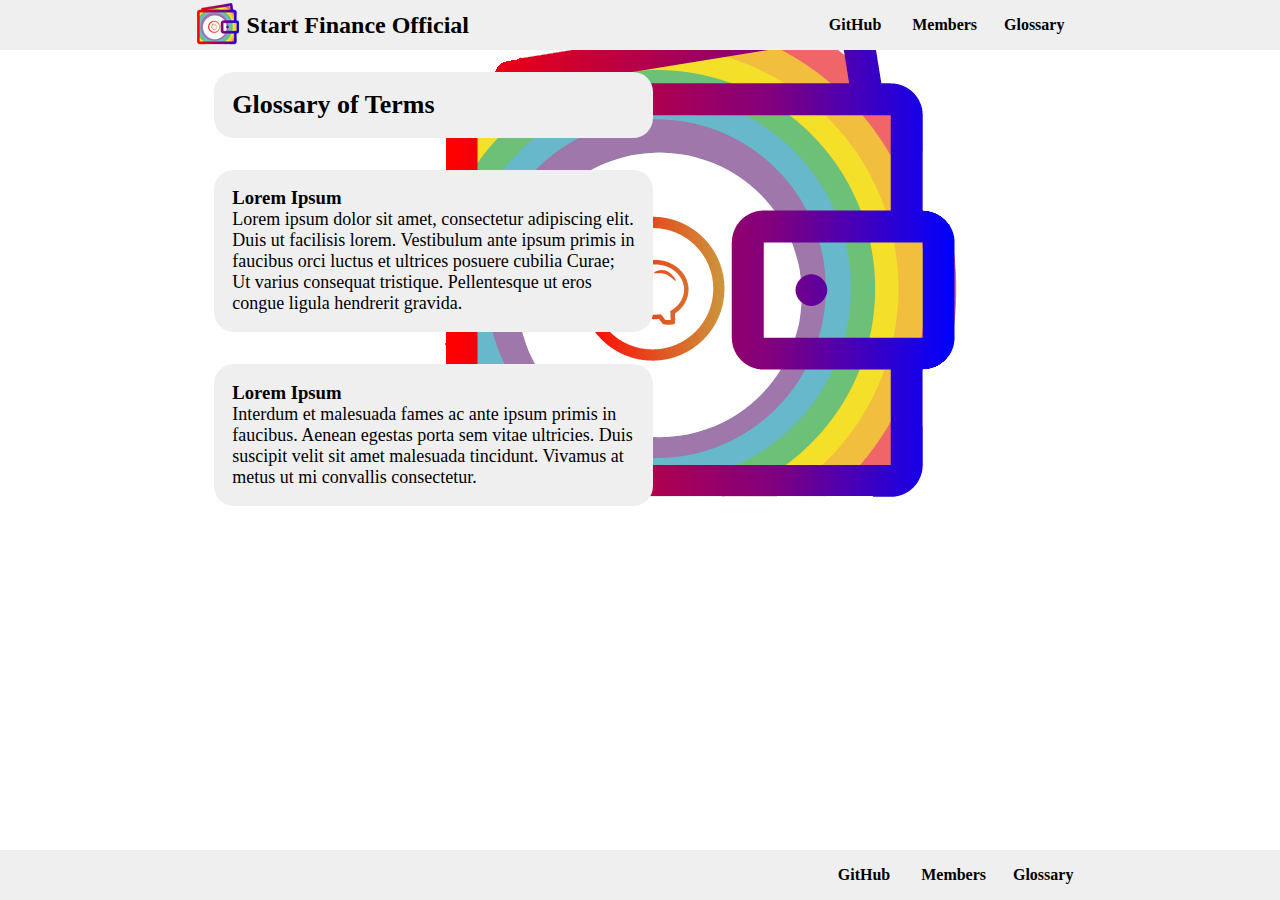
==== Website/html/glossary.html @ 33c6b779 "Initial commit of bare bones website" ====
<!DOCTYPE html>
<html lang="en">
	<head>
		<meta charset="utf-8" />
		<title>Start Finance Official Website</title>
		<link rel="stylesheet" type="text/css" href="../css/basic.css" />
		<link rel="stylesheet" href="https://fonts.googleapis.com/css?family=Libre+Baskerville" />
		
	</head>
	<!--
		Author: Douglas Hudson Walker
		Author: Markus Ooi
		Date: 04/09/18
	-->
	<body class="backgroundImg">
		<!--Header-->
		<header>
			<div class="logo">
				<a href="index.html">
					<img src="../images/logo.png"/>
					<h1>Start Finance Official</h1>
				</a>
			</div>
		<!--Navigation-->
			<nav>
				<ul>
					<li style="float:right"><a href="glossary.html">Glossary</a></li>
					<li style="float:right"><a href="members.html">Members</a></li>
					<li style="float:right"><a target="_blank" href="https://github.com/douglasTafeSA/Tafe18S205">GitHub</a></li>
				</ul>
			</nav>
		</header>
		<!--Responsive container-->
		<div class="container">
			<!--Section-->
			<section>
				<h2>Glossary of Terms<h2>
			</section>
			<section>
				<h3>Lorem Ipsum</h3>
				<p>
					Lorem ipsum dolor sit amet, consectetur adipiscing elit. Duis ut facilisis lorem. 
					Vestibulum ante ipsum primis in faucibus orci luctus et ultrices posuere cubilia Curae; Ut varius consequat tristique. 
					Pellentesque ut eros congue ligula hendrerit gravida. 
				</p>
			</section>
			<section>
				<h3>Lorem Ipsum</h3>
				<p>
					Interdum et malesuada fames ac ante ipsum primis in faucibus. 
					Aenean egestas porta sem vitae ultricies. Duis suscipit velit sit amet malesuada tincidunt. 
					Vivamus at metus ut mi convallis consectetur. 
				</p>
			</section>
		</div>	
		<footer>
			<div>
				<ul>
					<li style="float:right"><a href="glossary.html">Glossary</a></li>
					<li style="float:right"><a href="members.html">Members</a></li>
					<li style="float:right"><a target="_blank" href="https://github.com/douglasTafeSA/Tafe18S205">GitHub</a></li>
				</ul>
			</div>
		</footer>
	</body>
</html>
---- Website/css/basic.css ----
/*
	Title: Basic CSS (Start Finance)
	Author: Douglas Hudson Walker
	Author: Markus Ooi
	Date: 04/09/18
*/
body{
	background-color: white;
	margin: 0 auto;
	padding: 0;
}
.backgroundImg{
    background-image: url("../images/logoLarge.png");
    background-color: transparent;
    background-position: top right;
    background-repeat: no-repeat;
    background-size: auto;
    position: relative;
}
.container{
	width: 70%;
	min-width: 850px;
	margin: 0 auto;
	
}
/*Header*/
header{
	width: 70%;
	float: left;
	padding-left: 15%;
	padding-right: 15%;
	min-width: 850px;
	background: #efefef;
	height: 50px;
}
header div{
	width: 49%;
	float: left;
}
header div img{
	float: left;
	padding-right: 1%;
}
header div h1{
	font-family: "Calibri Light";
	font-size: 1.5em;
	color: black;
	
	margin: 0px;
	padding: 0px;
	line-height: 50px;
	float: left;
}
/*Navigation*/
nav{
	width: 50%;
	height: 50px;
	float: left;
	background: #efefef;
}
ul{
	width: 100%;
	margin: 0;
	float: left;
	padding: 0px;
}
ul li{
	float: right;
	max-height: 50px;
	line-height: 50px;
	width: 20%;
	
	list-style: none;
	
	font-family: "Calibri Light";
	font-weight: bold;
	text-align: center;
}
div.tab{
	display: inline-block;
	text-align: center;
}
/*Navigation Links*/
li a{
	display: block;
	text-decoration: none;
	color: black;
}
li a:hover{
	color: gray;

}
li a:visited{
	color: black;	
}
li a:visited:hover{
	color: gray;
	font-weight: lighter;
}
/*Scetion*/
section{
	margin: 2.5%;
	margin-bottom: 1%;
	padding: 2%;
	width: 45%;
	float:left;
	background: #efefef;
	border-radius: 20px;
	font-family: "Calibri";
}
section p{
	margin: 0;
	padding: 0;
	width: 100%;
	font-size: 18px;
}
section h2{
	margin: 0px;
	padding: 0px;
	font-family: "Calibri Light";
	font-size: 26px;
}
section h3{
	margin: 0;
	padding: 0;
}
.top{
	margin: 0;
	margin-left: 2.5%;
}
/*Footer*/
footer{
	width: 70%;
	padding-left: 15%;
	padding-right: 15%;
	height: 50px;
	position: fixed;
	left: 0;
	bottom: 0;
	min-width: 850px;
	
	background: #efefef;
}
footer div{
	margin-left: 50%;
	width: 50%;
}
footer ul{
	
}
/*SOCIAL*/
div.social{
	float: left;
	width: 100%;
	text-align: center;
}
div.social a img{
	display: inline-block;
	padding-top: 10px;
	width: 32px;
	height: auto;
	/*-ms-transform: rotate(15deg);  IE 9 */ 
	/*-webkit-transform: rotate(15deg);  Chrome, Safari, Opera */ 
	transform: rotate(15deg);
	
}
/*FORM*/
form h3{
	color: #e9ceb3;
	padding: 0;
	margin: 10px;
	text-align: center;
	font-size: 18px;
	font-family: "special elite"
}
div.bord{
	border: #cc222b 6px ridge;
	float: left;
	margin-top: 10px;
}
label{
	display: inline-block;
	width: 30%;
	text-align: right;
	font-family: "alegreya sc";
	color: #e9ceb3;
	margin-right: 10px;
	margin-bottom: 10px;
}
input[type=text],
input[type=email]{
    display:inline-block;	
	width: 50%;
	background-color: #0e0e10;
	border: none;
	border-bottom: 3px #2c6d45 ridge;
	font-family: "libre baskerville";
	color: #e9ceb3;
	text-indent: 5px;
}
input[type=text]:focus,
input[type=email]:focus{
	outline: none;
	border: none;
	border-bottom: 3px ridge #cc222b;
}
.quest{
	text-align: center;
	font-family: "alegreya sc";
	font-size: medium;
	margin: 0 auto;
	padding: 0;
	color: #e9ceb3;
}
input[type=checkbox]{
	display: inline-block;
	width: 25%;
	margin: 0 auto;
}
div.check{
	margin-left: 6.75%;
	float: left;
	width: 25%;
}
input[type=radio]{
	display: inline-block;
	width: 25%;
	margin: 0 auto;
}
div.radi{
	margin-left: 6.75%;
	float: left;
	width: 25%;
	text-align: left;
	line-height: 20px;
}
div.radi label{
	width: 50%;
	text-align: left;
}

textarea{
	background-color: #0e0e10;
	color: #e9ceb3;
	border: ridge 4px #2c6d45;
}
textarea:focus{
	outline: none;
	border: ridge 4px #cc222b;
}
input[type=submit]{
	float: left;
	width: 25%;
	margin-left: 37.5%;
	margin-bottom: 10px;
	
	background-color: #0e0e10;
	font-family: "alegreya sc";
	font-weight: bold;
	border: #2c6d45 ridge 4px;
	color: #e9ceb3;
}
input[type=submit]:focus{
	outline: none;
	border: ridge 3px #cc222b;
}
input[required=required]{
	
}
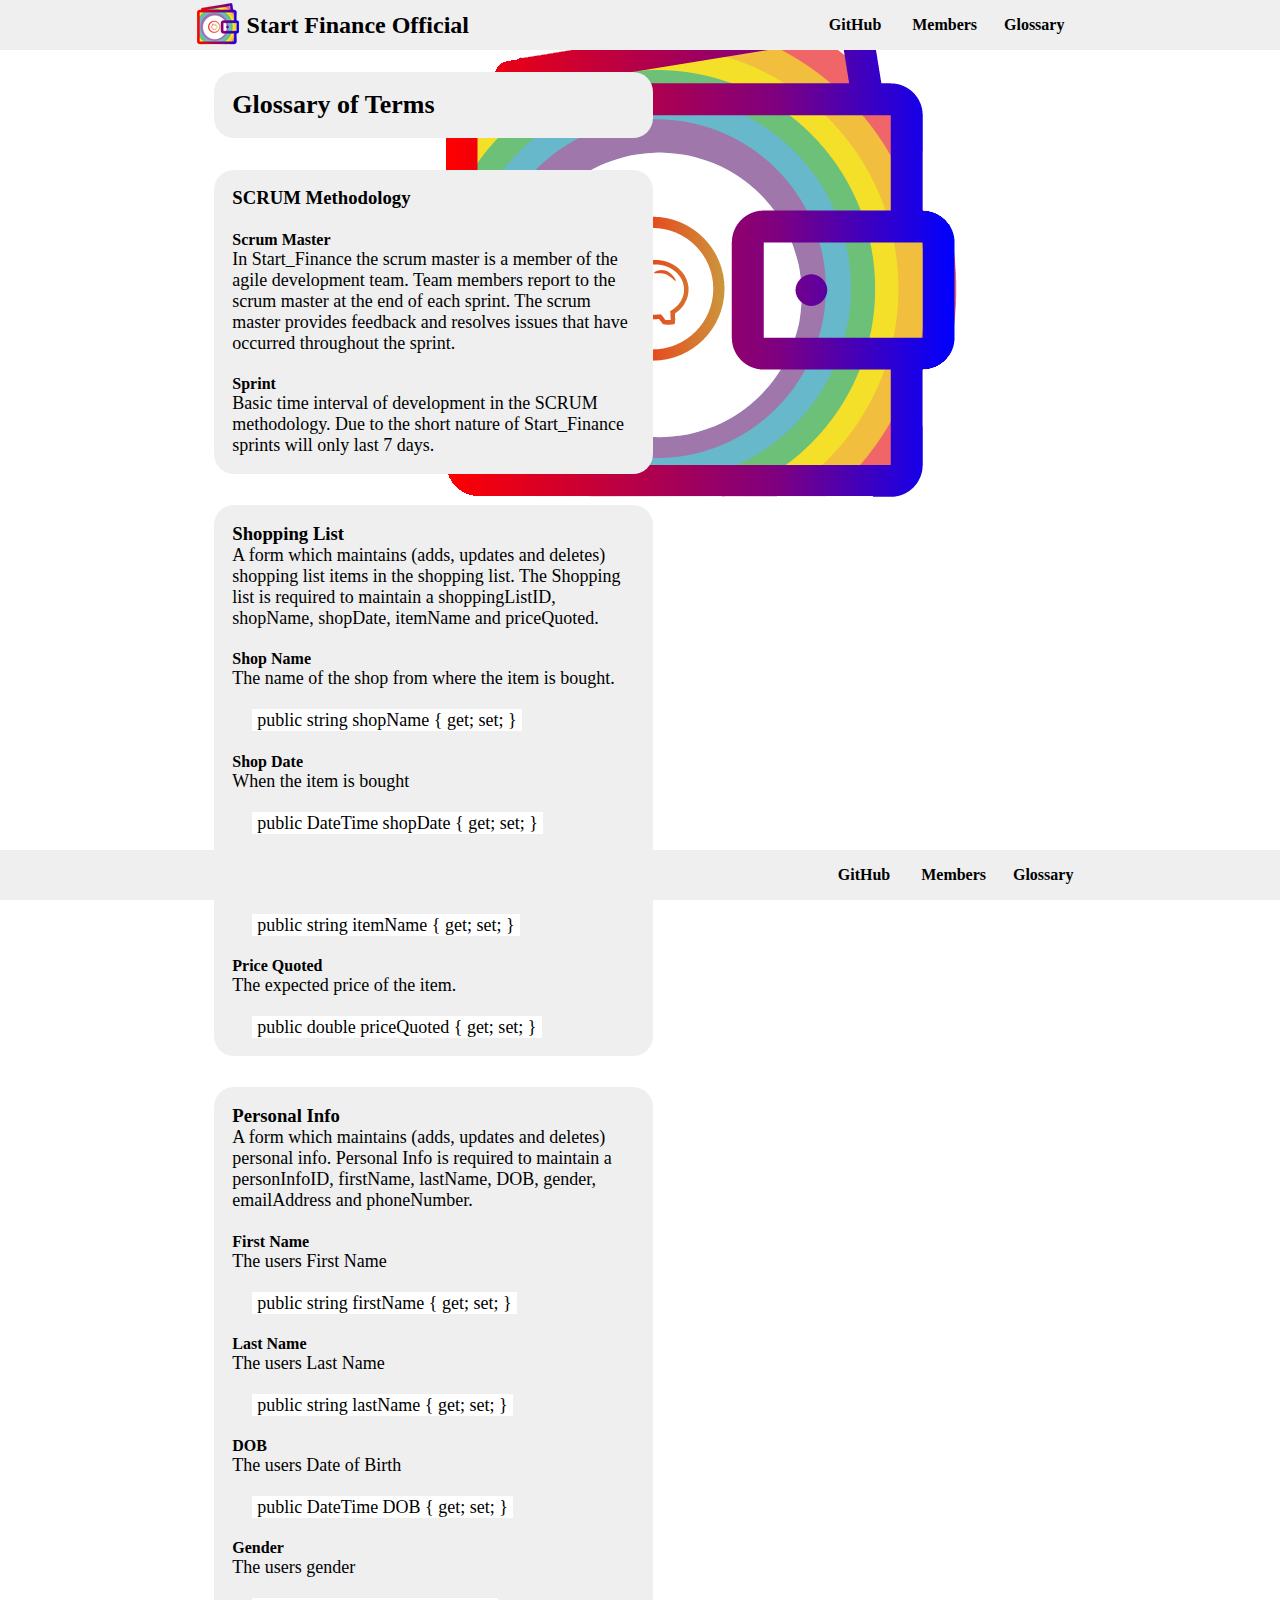
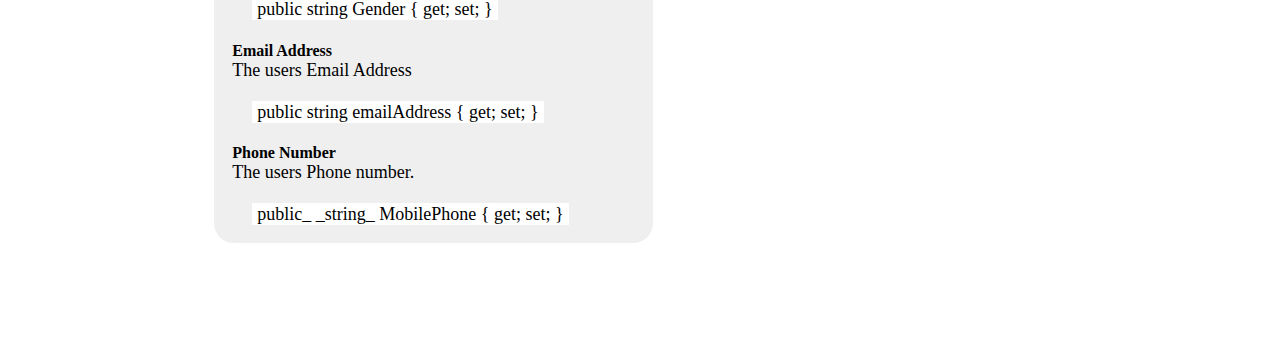
==== commit beee8a84: "Completed feat_ShoppingList: Ready for merging... Website Updated" ====
--- a/Website/html/glossary.html
+++ b/Website/html/glossary.html
@@ -37,19 +37,92 @@
 				<h2>Glossary of Terms<h2>
 			</section>
 			<section>
-				<h3>Lorem Ipsum</h3>
+				<h3>SCRUM Methodology</h3>
+				<h4>Scrum Master</h4>
 				<p>
-					Lorem ipsum dolor sit amet, consectetur adipiscing elit. Duis ut facilisis lorem. 
-					Vestibulum ante ipsum primis in faucibus orci luctus et ultrices posuere cubilia Curae; Ut varius consequat tristique. 
-					Pellentesque ut eros congue ligula hendrerit gravida. 
+					In Start_Finance the scrum master is a member of the agile development team. 
+					Team members report to the scrum master at the end of each sprint. 
+					The scrum master provides feedback and resolves issues that have occurred throughout the sprint.
+				</p>
+				<h4>Sprint</h4>
+				<p>
+					Basic time interval of development in the SCRUM methodology. 
+					Due to the short nature of Start_Finance sprints will only last 7 days.
 				</p>
 			</section>
 			<section>
-				<h3>Lorem Ipsum</h3>
+				<h3>Shopping List</h3>
 				<p>
-					Interdum et malesuada fames ac ante ipsum primis in faucibus. 
-					Aenean egestas porta sem vitae ultricies. Duis suscipit velit sit amet malesuada tincidunt. 
-					Vivamus at metus ut mi convallis consectetur. 
+					A form which maintains (adds, updates and deletes) shopping list items in the shopping list. 
+					The Shopping list is required to maintain a shoppingListID, shopName, shopDate, itemName and priceQuoted.
+				</p>
+				<h4>Shop Name</h4>
+				<p>
+					The name of the shop from where the item is bought.
+					</br></br>
+					<span> public string shopName { get; set; } </span>
+					
+				</p>
+				<h4>Shop Date</h4>
+				<p>
+					When the item is bought
+					</br></br>
+					<span> public DateTime shopDate { get; set; } </span>
+				</p>
+				<h4>Item Name</h4>
+				<p>
+					Name of item being bought.
+					</br></br>
+					<span> public string itemName { get; set; } </span>
+				</p>
+				<h4>Price Quoted</h4>
+				<p>
+					The expected price of the item.
+					</br></br>
+					<span> public double priceQuoted { get; set; } </span>
+				</p>
+			</section>
+			<section>
+				<h3>Personal Info</h3>
+				<p>
+					A form which maintains (adds, updates and deletes) personal info. 
+					Personal Info is required to maintain a personInfoID, firstName, lastName, DOB, gender, emailAddress and phoneNumber.
+				</p>
+				<h4>First Name</h4>
+				<p>
+					The users First Name
+					</br></br>
+					<span> public string firstName { get; set; } </span>
+				</p>
+				<h4>Last Name</h4>
+				<p>
+					The users Last Name
+					</br></br>
+					<span> public string lastName { get; set; } </span>
+				</p>
+				<h4>DOB</h4>
+				<p>
+					The users Date of Birth
+					</br></br>
+					<span> public DateTime DOB { get; set; } </span>
+				</p>
+				<h4>Gender</h4>
+				<p>
+					The users gender
+					</br></br>
+					<span> public string Gender { get; set; } </span>
+				</p>
+				<h4>Email Address</h4>
+				<p>
+					The users Email Address
+					</br></br>
+					<span> public string emailAddress { get; set; } </span>
+				</p>
+				<h4>Phone Number</h4>
+				<p>
+					The users Phone number.
+					</br></br>
+					<span> public_ _string_ MobilePhone { get; set; } </span>
 				</p>
 			</section>
 		</div>	
--- a/Website/css/basic.css
+++ b/Website/css/basic.css
@@ -21,7 +21,6 @@
 	width: 70%;
 	min-width: 850px;
 	margin: 0 auto;
-	
 }
 /*Header*/
 header{
@@ -114,6 +113,9 @@
 	width: 100%;
 	font-size: 18px;
 }
+section p a{
+	text-decoration: none;
+}
 section h2{
 	margin: 0px;
 	padding: 0px;
@@ -124,9 +126,21 @@
 	margin: 0;
 	padding: 0;
 }
+section h4{
+	margin-bottom: 0;
+	padding: 0;
+}
+section span{
+	background-color: #ffffff;
+	margin-left: 20px;
+	padding: 1px 5px;
+}
 .top{
 	margin: 0;
 	margin-left: 2.5%;
+}
+section:last-child{
+	margin-bottom: 100px;
 }
 /*Footer*/
 footer{
@@ -138,32 +152,13 @@
 	left: 0;
 	bottom: 0;
 	min-width: 850px;
-	
 	background: #efefef;
 }
 footer div{
 	margin-left: 50%;
 	width: 50%;
 }
-footer ul{
-	
-}
-/*SOCIAL*/
-div.social{
-	float: left;
-	width: 100%;
-	text-align: center;
-}
-div.social a img{
-	display: inline-block;
-	padding-top: 10px;
-	width: 32px;
-	height: auto;
-	/*-ms-transform: rotate(15deg);  IE 9 */ 
-	/*-webkit-transform: rotate(15deg);  Chrome, Safari, Opera */ 
-	transform: rotate(15deg);
-	
-}
+
 /*FORM*/
 form h3{
 	color: #e9ceb3;
